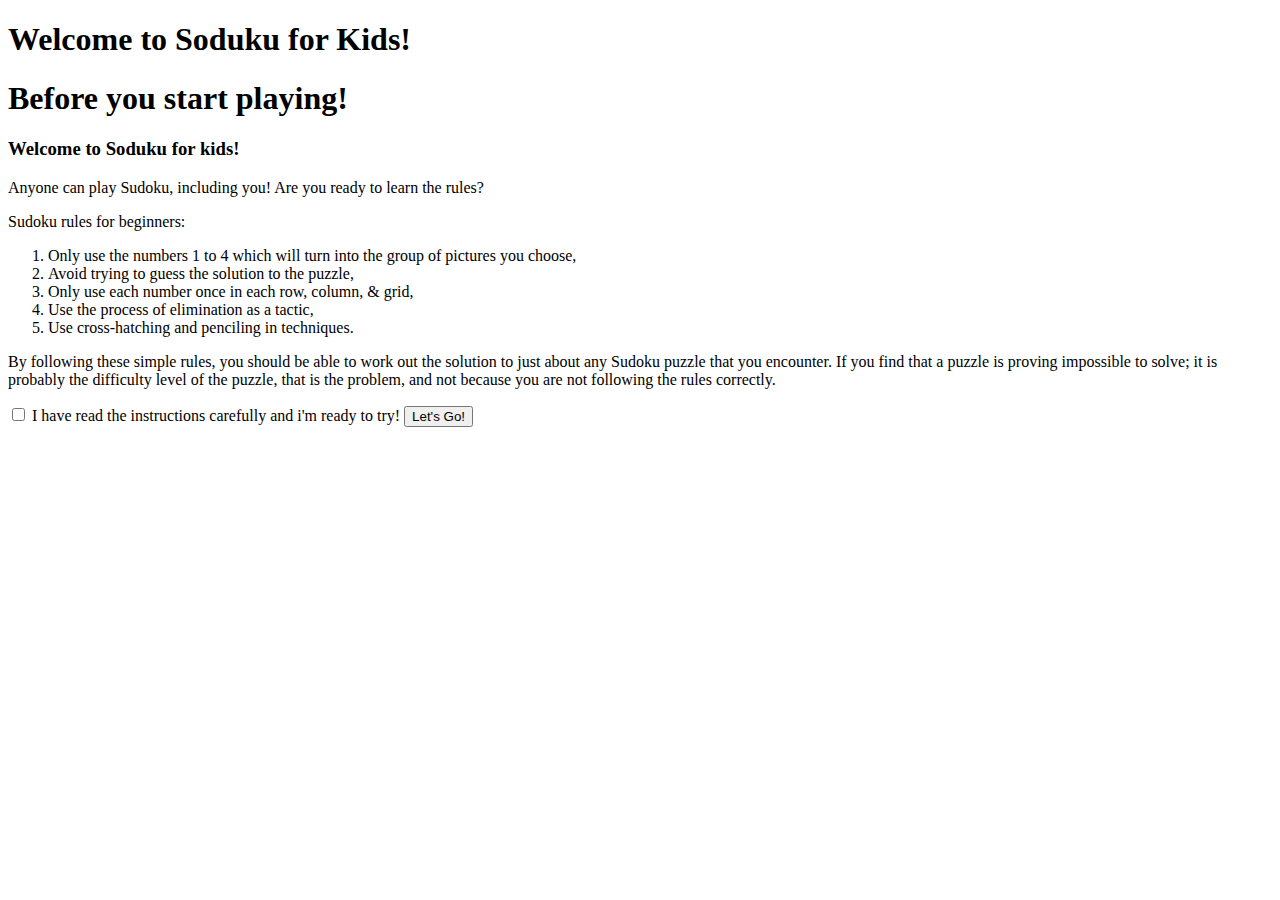
==== HTML/index.html @ 13629630 "Merging files to the new file structure" ====
<!DOCTYPE html>
<html lang="en">
<head>
    <meta charset="UTF-8">
    <meta http-equiv="X-UA-Compatible" content="IE=edge">
    <meta name="viewport" content="width=device-width, initial-scale=1.0">
    <title>Before we start</title>
    <link rel="stylesheet" href="CSS/loginstyle.css">
    <script src="../Scripts/validatecheckbox.js"></script>
</head>
<body>
    <div class="welcome">
        <h1>Welcome to Soduku for Kids!</h1>
    </div>
    <div class="before-you-start-box">
        <h1>Before you start playing!</h1>
        <h3>Welcome to Soduku for kids!</h3>
        <p>Anyone can play Sudoku, including you! Are you ready to learn the rules?</p>
        <p>Sudoku rules for beginners:
            <ol>
                <li>Only use the numbers 1 to 4 which will turn into the group of pictures you choose,</li>
                <li>Avoid trying to guess the solution to the puzzle,</li>
                <li>Only use each number once in each row, column, & grid,</li>
                <li>Use the process of elimination as a tactic,</li>
                <li>Use cross-hatching and penciling in techniques.</li>
            </ol>
        </p>
        <p>By following these simple rules, you should be able to work out the solution to just about any Sudoku puzzle that you encounter. 
            If you find that a puzzle is proving impossible to solve; it is probably the difficulty level of the puzzle, that is the problem, 
            and not because you are not following the rules correctly.</p>
            
        <input type="checkbox" name="" id="AcceptanceCheckbox"> <label for="AcceptanceCheckbox">I have read the instructions carefully and i'm ready to try!</label>
        <a href="Get Started.html"><input type="submit" value="Let's Go!" id="Letsgo"></a>
    </div>
</body>
</html>
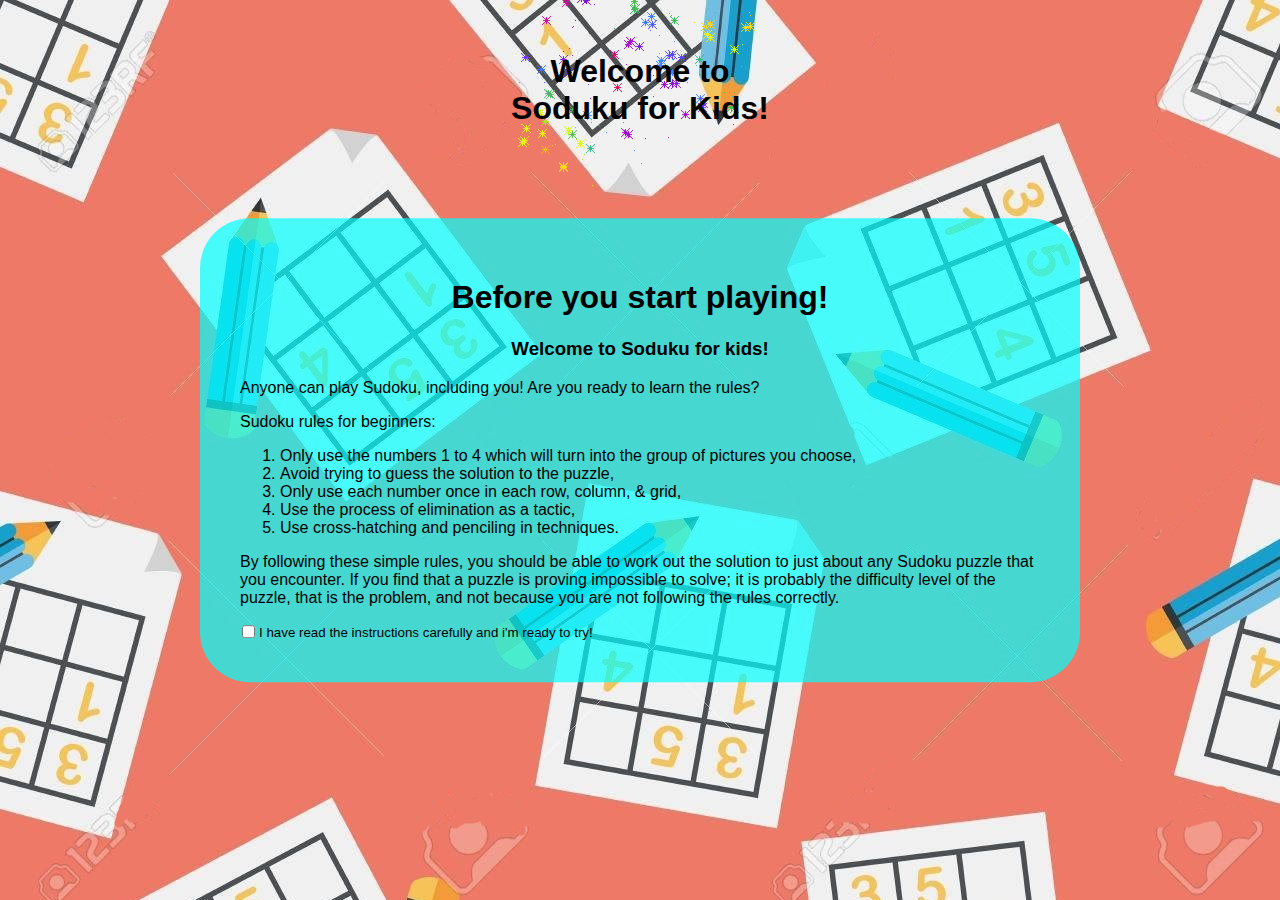
==== commit 8b2d439f: "Working paths" ====
--- a/HTML/index.html
+++ b/HTML/index.html
@@ -5,7 +5,7 @@
     <meta http-equiv="X-UA-Compatible" content="IE=edge">
     <meta name="viewport" content="width=device-width, initial-scale=1.0">
     <title>Before we start</title>
-    <link rel="stylesheet" href="CSS/loginstyle.css">
+    <link rel="stylesheet" href="../CSS/loginstyle.css">
     <script src="../Scripts/validatecheckbox.js"></script>
 </head>
 <body>
--- a/CSS/loginstyle.css
+++ b/CSS/loginstyle.css
@@ -0,0 +1,124 @@
+body{
+    margin: 0;
+    padding: 0;
+    font-family: sans-serif;
+    background-image: url(../images/mainbg.jpg);
+}
+.welcome{
+    background: url(../images/fireworks.gif);
+    background-position: center;
+    background-repeat: no-repeat;
+    width: 300px;
+    padding: 40px;
+    top: 10%;
+    left: 50%;
+    position: absolute;
+    transform: translate(-50%,-50%);
+}
+.welcome h1{
+    text-align: center;
+}
+.start-box{
+    width: 300px;
+    padding: 40px;
+    position: absolute;
+    top: 50%;
+    left: 50%;
+    transform: translate(-50%,-50%);
+    background: rgba(0, 255, 255, 0.7) ;
+    border-radius: 50px;
+    text-align: center;
+}
+.start-box h1{
+    color: black;
+    text-transform: uppercase;
+    font-weight: bold 500;
+}
+.start-box h3{
+    text-transform: capitalize;
+    font-weight: bold 100;
+}
+.start-box span{
+    display: none;
+}
+.start-box input[type = "text"], .start-box select{
+    background: none;
+    display: block;
+    margin: 20px auto;
+    text-align: center;
+    border: 2px solid black;
+    padding: 14px 10px;
+    width: 200px;
+    outline: none;
+    color: black;
+    border-radius: 24px;
+    transition: 0.25ms;
+}
+.start-box option{
+    cursor: pointer;
+    color:black;
+    text-align: center;
+}
+.start-box input[type = "text"]:focus, .start-box select:focus{
+    width: 250px;
+    border-color: orange;
+}
+.start-box input[type = "submit"]{
+    border: 0;
+    background: none;
+    display: block;
+    margin: 20px auto;
+    text-align: center;
+    border: 2px solid green;
+    padding: 14px 40px;
+    outline: none;
+    color: black;
+    border-radius: 24px;
+    transition: 0.25ms;
+    cursor: pointer;
+}
+.start-box input[type = "submit"]:hover{
+    background: green;
+}
+.before-you-start-box{
+    width: 800px;
+    padding: 40px;
+    position: absolute;
+    top: 50%;
+    left: 50%;
+    transform: translate(-50%,-50%);
+    background: rgba(0, 255, 255, 0.7) ;
+    border-radius: 50px;
+    text-align: center;
+}
+.before-you-start-box p,.before-you-start-box li, .before-you-start-box ul{
+    text-align: left;
+    font-weight: normal;
+}
+.before-you-start-box a{
+    text-decoration: none;
+}
+.before-you-start-box input[type = "submit"]{
+    border: 0;
+    background: none;
+    display: block;
+    margin: 20px auto;
+    text-align: center;
+    border: 2px solid green;
+    padding: 14px 40px;
+    outline: none;
+    color: black;
+    border-radius: 24px;
+    transition: 0.25ms;
+    cursor: pointer;
+    display: none;
+}
+.before-you-start-box input[type = "submit"]:hover{
+    background: green;
+}
+.before-you-start-box input, .before-you-start-box label{
+    text-align: left;
+    font-size: smaller;
+    margin: 2px;
+    float: left;
+}
